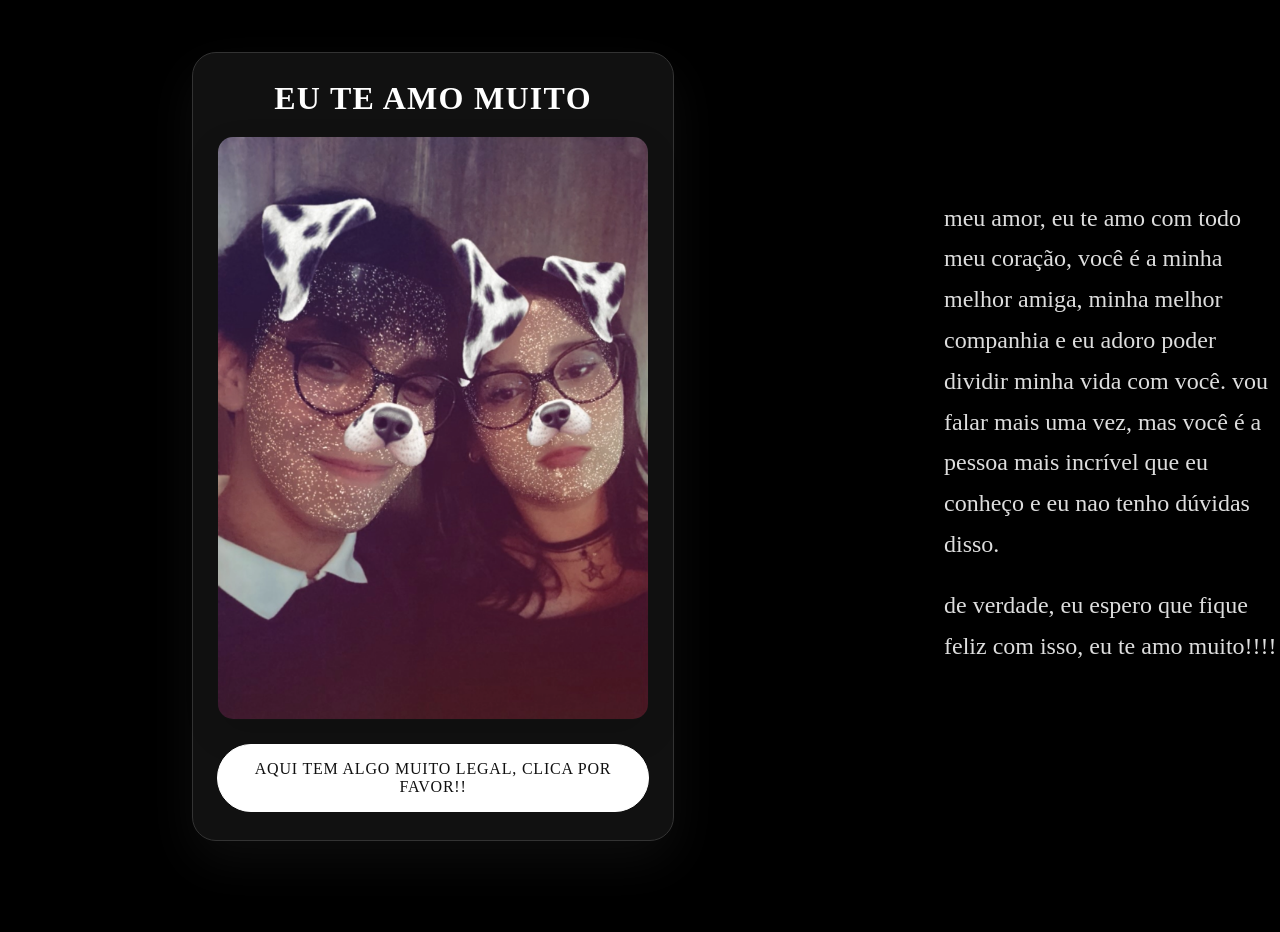
==== index.html @ 8a0334e0 "Add files via upload" ====
<!DOCTYPE html>
<html lang="pt-BR">
<head>
    <meta charset="UTF-8">
    <meta http-equiv="X-UA-Compatible" content="IE=edge">
    <meta name="viewport" content="width=device-width, initial-scale=1.0">
    <title></title>
    <link rel="stylesheet" href="styles.css">
</head>
<body>
    <div class="heart-fall">
        <span></span>
        <span></span>
        <span></span>
        <span></span>
        <span></span>
        <span></span>
        <span></span>
        <span></span>
    </div>
    <main class="page">
        <h1>EU TE AMO MUITO</h1>
        <img src="eueamozinho.png" alt="Imagem centralizada">
        <a class="button" href="https://open.spotify.com/playlist/1TnM0ewAdme3pGHxz61AtJ?si=b9620964c5b045f0&pt=d59e345a93554458c49256267e95cdbc" target="_blank" rel="noreferrer">aqui tem algo muito legal, clica por favor!!</a>
    </main>
    <aside class="side-text">
        <p>meu amor, eu te amo com todo meu coração, você é a minha melhor amiga, minha melhor companhia e eu adoro poder dividir minha vida com você. vou falar mais uma vez, mas você é a pessoa mais incrível que eu conheço e eu nao tenho dúvidas disso.</p>
        <p>de verdade, eu espero que fique feliz com isso, eu te amo muito!!!!</p>
    </aside>
</body>
</html>
---- styles.css ----
body {
    min-height: 100vh;
    display: flex;
    justify-content: flex-start;
    align-items: center;
    padding: 2rem 0 0 2rem;
    margin: 0;
    font-family: "Comic Sans MS", "Comic Sans", cursive;
    font-size: 1.35rem;
    background: #000;
    color: #fff;
    text-align: center;
}
.page {
    width: min(100%, 520px);
    margin: 20px 0 0 160px;
    padding: 1.75rem 1.5rem;
    background: #111;
    border: 1px solid #333;
    border-radius: 24px;
    box-shadow: 0 20px 50px rgba(255, 255, 255, 0.05);
    display: flex;
    flex-direction: column;
    align-items: center;
    align-self: flex-start;
    text-align: center;
}

.side-text {
    margin-left: 270px;
    max-width: 400px;
    color: #ddd;
    font-size: 4.0rem;
    line-height: 1.7;
    display: flex;
    flex-direction: column;
    justify-content: center;
    text-align: left;
}

.side-text p {
    margin: 0 0 1.25rem;
    font-size: 1.5rem;
}

.side-text p:last-child {
    margin-bottom: 100px;
}

h1 {
    margin: 0 0 1.25rem 0;
    font-size: clamp(2rem, 2.4vw, 2.5rem);
    letter-spacing: 0.04em;
    line-height: 1.1;
    text-transform: uppercase;
}
img {
    display: block;
    margin: 0 auto;
    width: auto;
    max-width: 430px;
    height: auto;
    border: 1px solid #111;
    border-radius: 16px;
    box-shadow: 0 14px 35px rgba(0, 0, 0, 0.12);
}
.button {
    display: inline-flex;
    align-items: center;
    justify-content: center;
    margin-top: 1.5rem;
    padding: 0.95rem 1.75rem;
    border: 1px solid #fff;
    border-radius: 999px;
    background: #fff;
    color: #111;
    font-family: "Comic Sans MS", "Comic Sans", cursive;
    font-size: 1rem;
    text-transform: uppercase;
    letter-spacing: 0.05em;
    cursor: pointer;
    text-decoration: none;
    transition: transform 0.2s ease, opacity 0.2s ease, background 0.2s ease;
}
.button:hover {
    transform: translateY(-1px);
    opacity: 0.95;
    background: #e6e6e6;
}

.page-footer {
    margin: 2rem auto 1.5rem;
    width: min(100%, 540px);
    color: #ddd;
    font-size: 0.95rem;
    text-align: center;
    line-height: 1.5;
}

.heart-fall {
    position: fixed;
    inset: 0;
    pointer-events: none;
    overflow: hidden;
    z-index: -1;
}

.heart-fall span {
    position: absolute;
    top: -8%;
    width: 18px;
    height: 18px;
    background: #ff4d4d;
    opacity: 0.75;
    transform: translateX(-50%) rotate(-45deg);
    animation: fall 8s linear infinite;
}

.heart-fall span::before,
.heart-fall span::after {
    content: "";
    position: absolute;
    width: 18px;
    height: 18px;
    background: #ff4d4d;
    border-radius: 50%;
}

.heart-fall span::before {
    top: -9px;
    left: 0;
}

.heart-fall span::after {
    top: 0;
    left: 9px;
}

.heart-fall span:nth-child(1) { left: 8%; animation-duration: 7s; animation-delay: 0s; }
.heart-fall span:nth-child(2) { left: 18%; animation-duration: 9s; animation-delay: 1.2s; }
.heart-fall span:nth-child(3) { left: 29%; animation-duration: 8.5s; animation-delay: 0.5s; }
.heart-fall span:nth-child(4) { left: 40%; animation-duration: 7.5s; animation-delay: 1.8s; }
.heart-fall span:nth-child(5) { left: 52%; animation-duration: 8.7s; animation-delay: 0.9s; }
.heart-fall span:nth-child(6) { left: 63%; animation-duration: 9.2s; animation-delay: 0.3s; }
.heart-fall span:nth-child(7) { left: 74%; animation-duration: 7.8s; animation-delay: 1.1s; }
.heart-fall span:nth-child(8) { left: 86%; animation-duration: 8.9s; animation-delay: 0.6s; }

@keyframes fall {
    0% {
        transform: translateY(-120%) rotate(45deg);
        opacity: 0;
    }
    10% {
        opacity: 0.45;
    }
    100% {
        transform: translateY(110vh) rotate(405deg);
        opacity: 0;
    }
}
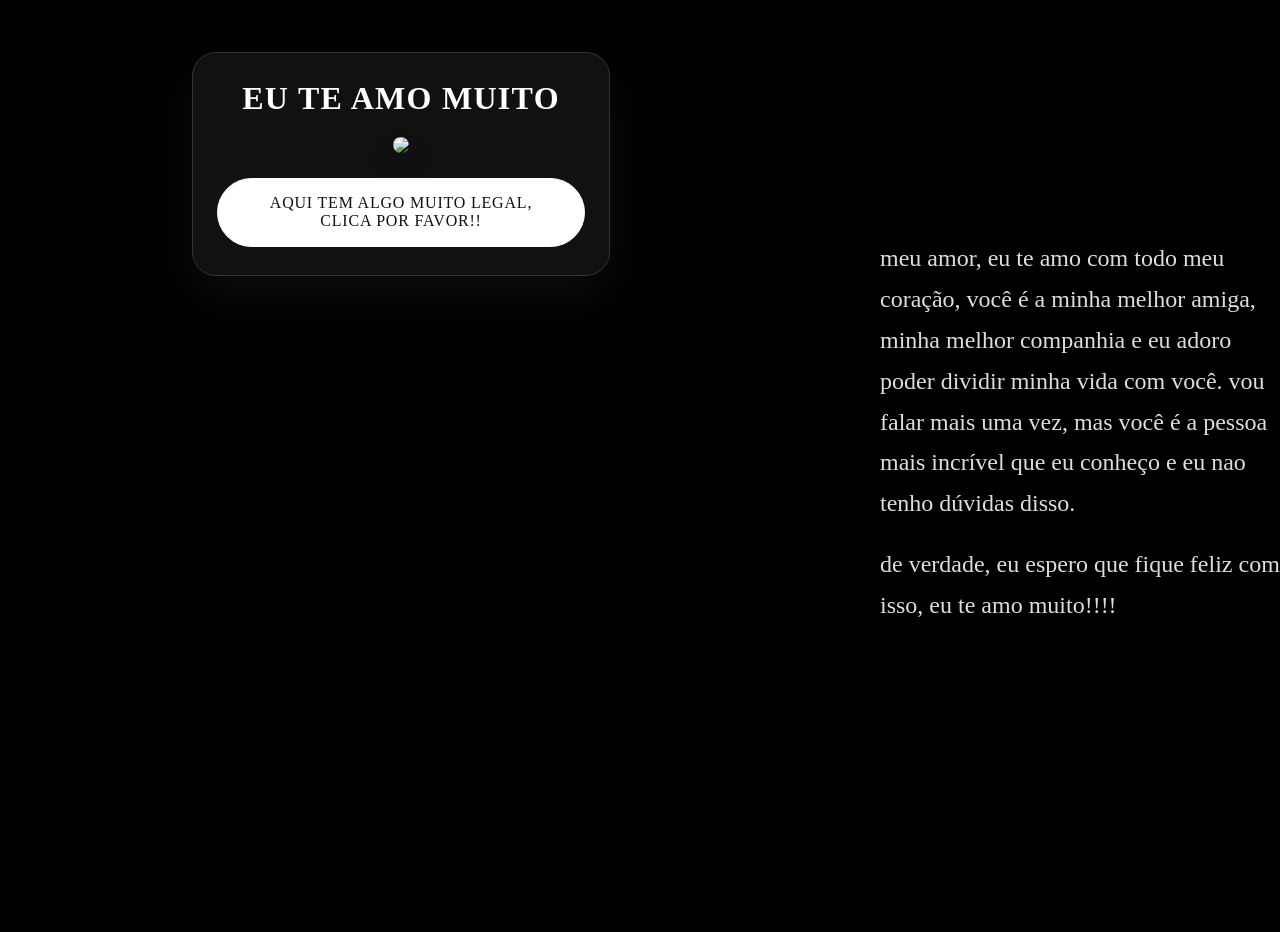
==== commit 7db1a85e: "Add files via upload" ====
--- a/index.html
+++ b/index.html
@@ -20,7 +20,7 @@
     </div>
     <main class="page">
         <h1>EU TE AMO MUITO</h1>
-        <img src="eueamozinho.png" alt="Imagem centralizada">
+        <img src="eueamozinho.png">
         <a class="button" href="https://open.spotify.com/playlist/1TnM0ewAdme3pGHxz61AtJ?si=b9620964c5b045f0&pt=d59e345a93554458c49256267e95cdbc" target="_blank" rel="noreferrer">aqui tem algo muito legal, clica por favor!!</a>
     </main>
     <aside class="side-text">
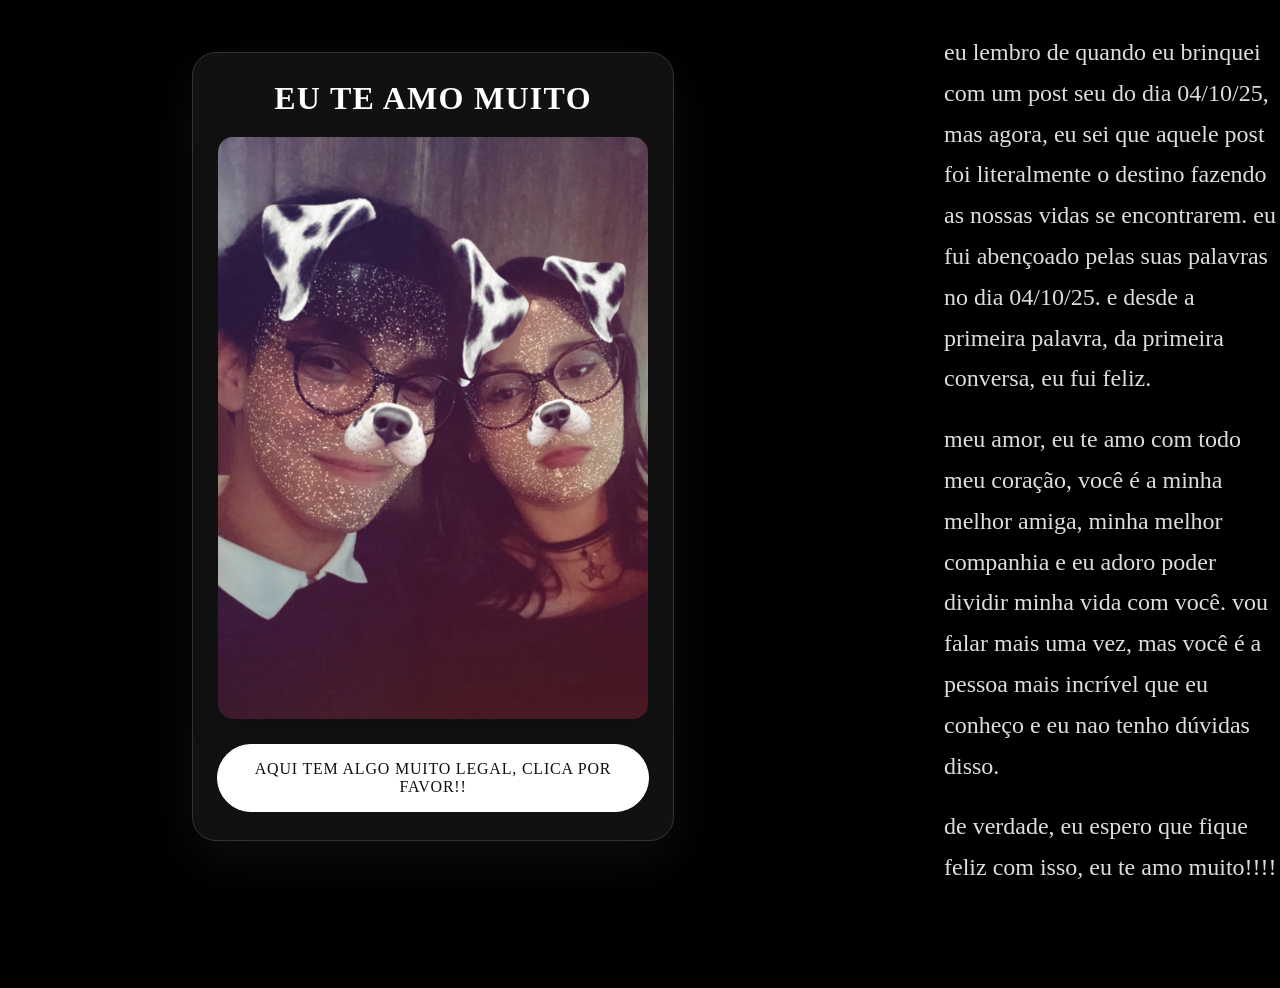
==== commit 2c1ca3a1: "Update index.html with additional content Added a new paragraph reflecting on a past memory and expr" ====
--- a/index.html
+++ b/index.html
@@ -24,6 +24,7 @@
         <a class="button" href="https://open.spotify.com/playlist/1TnM0ewAdme3pGHxz61AtJ?si=b9620964c5b045f0&pt=d59e345a93554458c49256267e95cdbc" target="_blank" rel="noreferrer">aqui tem algo muito legal, clica por favor!!</a>
     </main>
     <aside class="side-text">
+        <p>eu lembro de quando eu brinquei com um post seu do dia 04/10/25, mas agora, eu sei que aquele post foi literalmente o destino fazendo as nossas vidas se encontrarem. eu fui abençoado pelas suas palavras no dia 04/10/25. e desde a primeira palavra, da primeira conversa, eu fui feliz.</p>
         <p>meu amor, eu te amo com todo meu coração, você é a minha melhor amiga, minha melhor companhia e eu adoro poder dividir minha vida com você. vou falar mais uma vez, mas você é a pessoa mais incrível que eu conheço e eu nao tenho dúvidas disso.</p>
         <p>de verdade, eu espero que fique feliz com isso, eu te amo muito!!!!</p>
     </aside>
